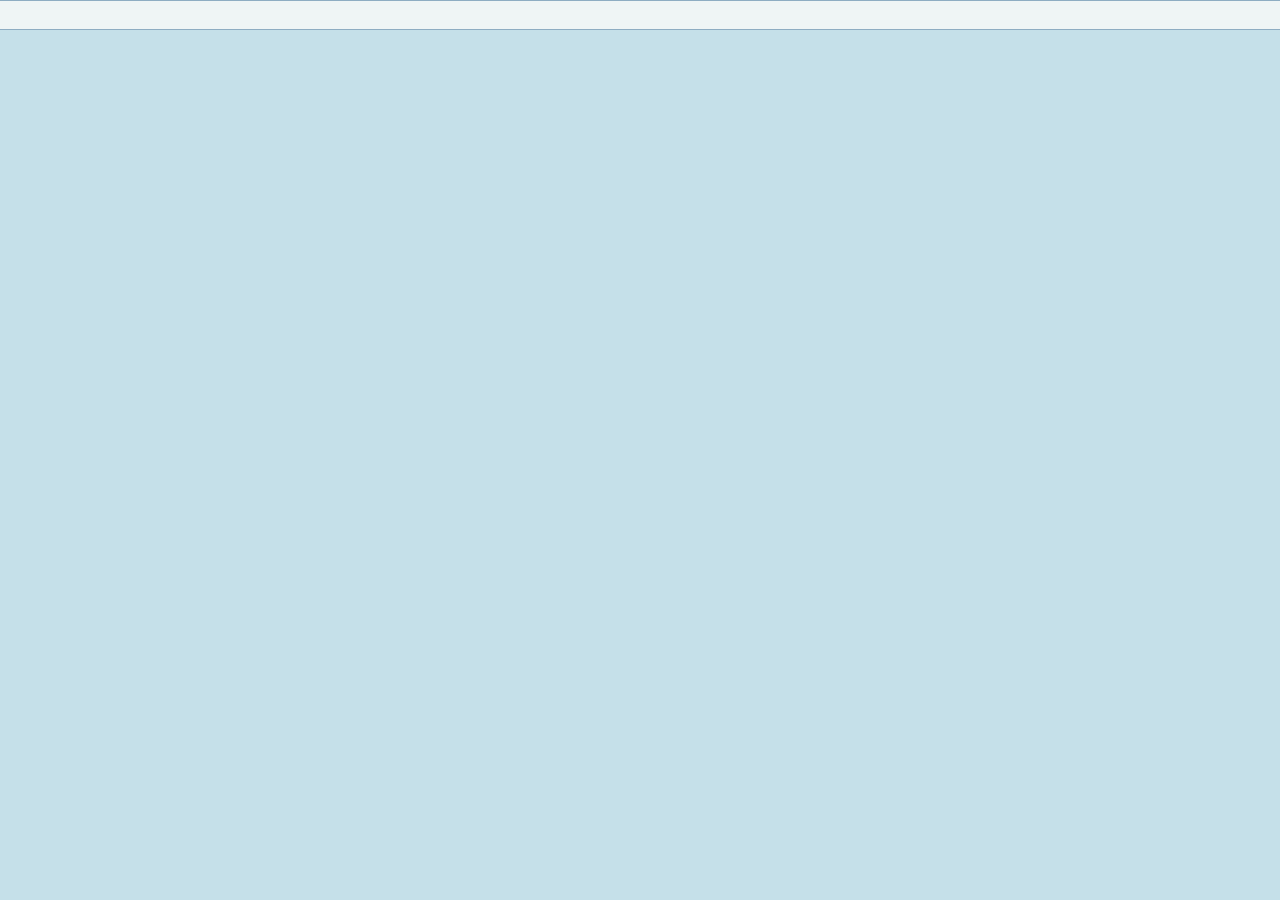
==== index.html @ a7f8d79b "Moving from CodePlex" ====
﻿<!DOCTYPE html PUBLIC "-//W3C//DTD XHTML 1.0 Transitional//EN" "http://www.w3.org/TR/xhtml1/DTD/xhtml1-transitional.dtd">
<html xmlns="http://www.w3.org/1999/xhtml">
<head>
    <title></title>
    <script type="text/javascript" src="/bower_components/jquery/dist/jquery.min.js"></script>
    <script type="text/javascript" src="/bower_components/requirejs/require.js"></script>
    <script type="text/javascript" src="/bower_components/angular/angular.js"></script>

	<!--Angular Material-->
	<script src="https://cdnjs.cloudflare.com/ajax/libs/angular.js/1.5.3/angular-animate.min.js"></script>
	<script src="https://cdnjs.cloudflare.com/ajax/libs/angular.js/1.5.3/angular-messages.min.js"></script>
	<script src="https://cdnjs.cloudflare.com/ajax/libs/angular-ui-bootstrap/1.3.2/ui-bootstrap-tpls.min.js"></script>
	<script src="https://rawgit.com/tilwinjoy/angular-bootstrap-material/master/dist/angular-bootstrap-material.min.js"></script>


    <link rel="stylesheet" href="/bower_components/bootstrap/dist/css/bootstrap.min.css" />

	<link rel="stylesheet" href="/bower_components/bootstrap-material-design/dist/css/bootstrap-material-design.css" />
	<link rel="stylesheet" href="/bower_components/bootstrap-material-design/dist/css/ripples.min.css" />
</head>
<body id="portal">

</body>
<script type="text/javascript">
	requirejs.config({
		baseUrl: 'modules',
		paths: {
			'css': '/bower_components/require-css/css.min',
			'template': '/bower_components/text/text',
			'jquery': '/bower_components/jquery/dist/jquery.min'
		}
	});
	require(
        [
            'portal/portal'
        ],
        function () {
        });
	
</script>
<script type="text/javascript" src="/bower_components/angular-resource/angular-resource.min.js"></script>
<script type="text/javascript" src="/bower_components/bootstrap/dist/js/bootstrap.min.js"></script>
<script type="text/javascript" src="/bower_components/angular-drag-and-drop-lists/angular-drag-and-drop-lists.min.js"></script>

<!--script src="/bower_components/angular-messages/angular-messages.min.js"></!--script>
<script src="/bower_components/angular-bootstrap-material/dist/angular-bootstrap-material.min.js"></script-->


</html>
---- bower_components/bootstrap-material-design/dist/css/ripples.min.css ----
.withripple{position:relative}.ripple-container{position:absolute;top:0;left:0;z-index:1;width:100%;height:100%;overflow:hidden;border-radius:inherit;pointer-events:none}.ripple{position:absolute;width:20px;height:20px;margin-left:-10px;margin-top:-10px;border-radius:100%;background-color:#000;background-color:rgba(0,0,0,.05);-webkit-transform:scale(1);-ms-transform:scale(1);-o-transform:scale(1);transform:scale(1);-webkit-transform-origin:50%;-ms-transform-origin:50%;-o-transform-origin:50%;transform-origin:50%;opacity:0;pointer-events:none}.ripple.ripple-on{-webkit-transition:opacity .15s ease-in 0s,-webkit-transform .5s cubic-bezier(.4,0,.2,1) .1s;-o-transition:opacity .15s ease-in 0s,-o-transform .5s cubic-bezier(.4,0,.2,1) .1s;transition:opacity .15s ease-in 0s,transform .5s cubic-bezier(.4,0,.2,1) .1s;opacity:.1}.ripple.ripple-out{-webkit-transition:opacity .1s linear 0s!important;-o-transition:opacity .1s linear 0s!important;transition:opacity .1s linear 0s!important;opacity:0}
/*# sourceMappingURL=ripples.min.css.map */
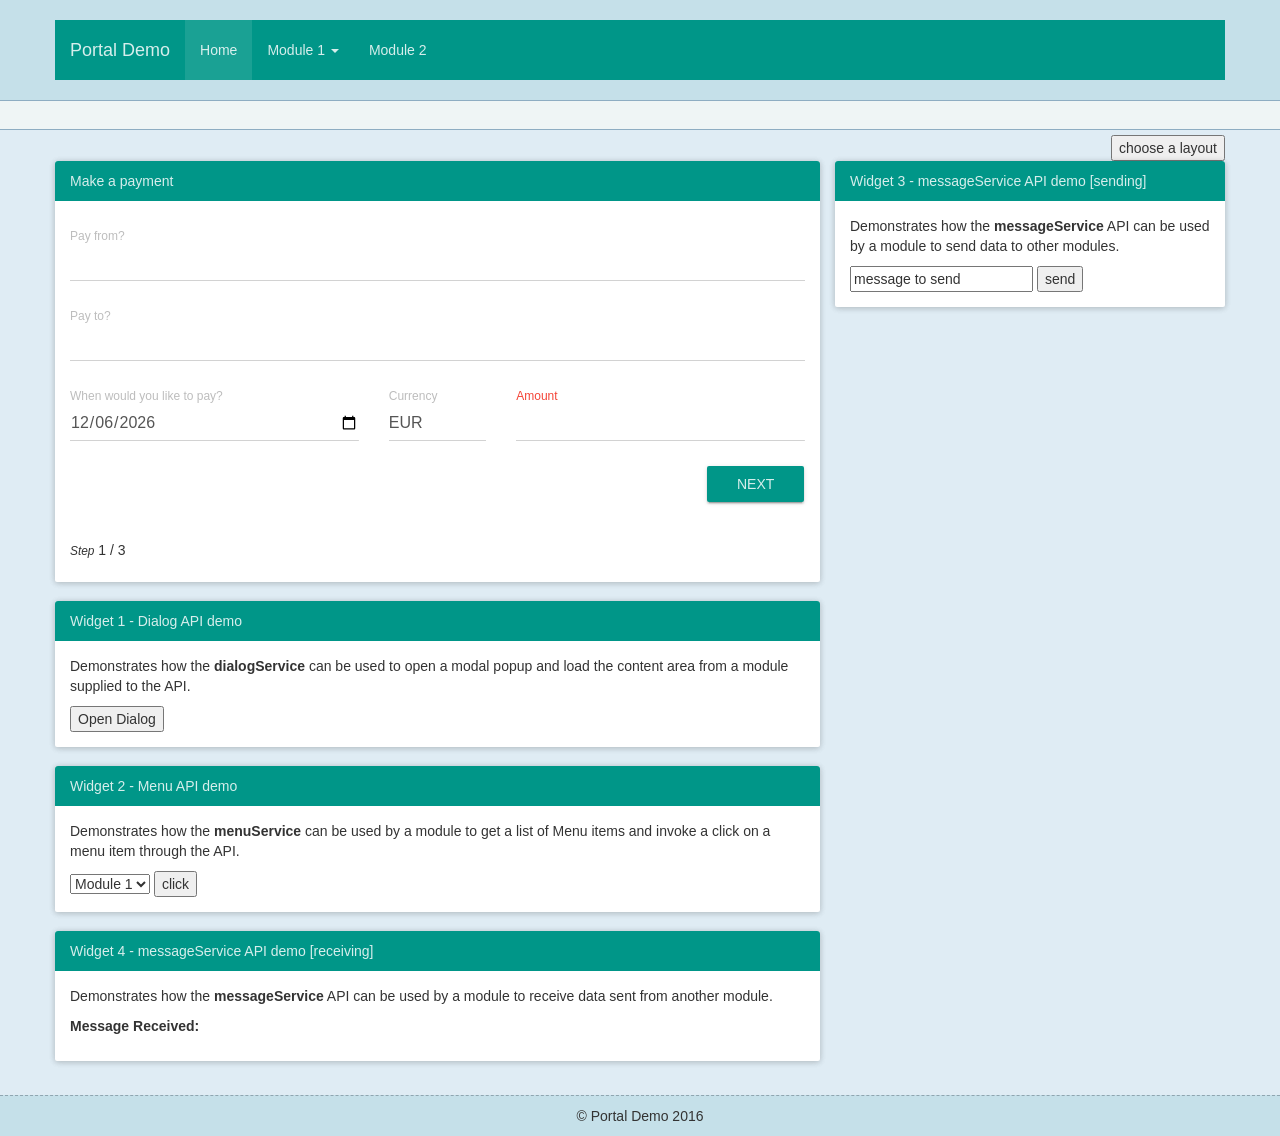
==== commit 72979ca4: "bower installing angular material" ====
--- a/index.html
+++ b/index.html
@@ -5,13 +5,6 @@
     <script type="text/javascript" src="/bower_components/jquery/dist/jquery.min.js"></script>
     <script type="text/javascript" src="/bower_components/requirejs/require.js"></script>
     <script type="text/javascript" src="/bower_components/angular/angular.js"></script>
-
-	<!--Angular Material-->
-	<script src="https://cdnjs.cloudflare.com/ajax/libs/angular.js/1.5.3/angular-animate.min.js"></script>
-	<script src="https://cdnjs.cloudflare.com/ajax/libs/angular.js/1.5.3/angular-messages.min.js"></script>
-	<script src="https://cdnjs.cloudflare.com/ajax/libs/angular-ui-bootstrap/1.3.2/ui-bootstrap-tpls.min.js"></script>
-	<script src="https://rawgit.com/tilwinjoy/angular-bootstrap-material/master/dist/angular-bootstrap-material.min.js"></script>
-
 
     <link rel="stylesheet" href="/bower_components/bootstrap/dist/css/bootstrap.min.css" />
 
@@ -42,8 +35,11 @@
 <script type="text/javascript" src="/bower_components/bootstrap/dist/js/bootstrap.min.js"></script>
 <script type="text/javascript" src="/bower_components/angular-drag-and-drop-lists/angular-drag-and-drop-lists.min.js"></script>
 
-<!--script src="/bower_components/angular-messages/angular-messages.min.js"></!--script>
-<script src="/bower_components/angular-bootstrap-material/dist/angular-bootstrap-material.min.js"></script-->
+<!--Angular Material-->
+<script src="/bower_components/angular-messages/angular-messages.min.js"></script>
+<script src="/bower_components/angular-animate/angular-animate.min.js"></script>
+<script src="/bower_components/angular-bootstrap/ui-bootstrap-tpls.min.js"></script>
+<script src="/bower_components/angular-bootstrap-material/dist/angular-bootstrap-material.min.js"></script>
 
 
 </html>
